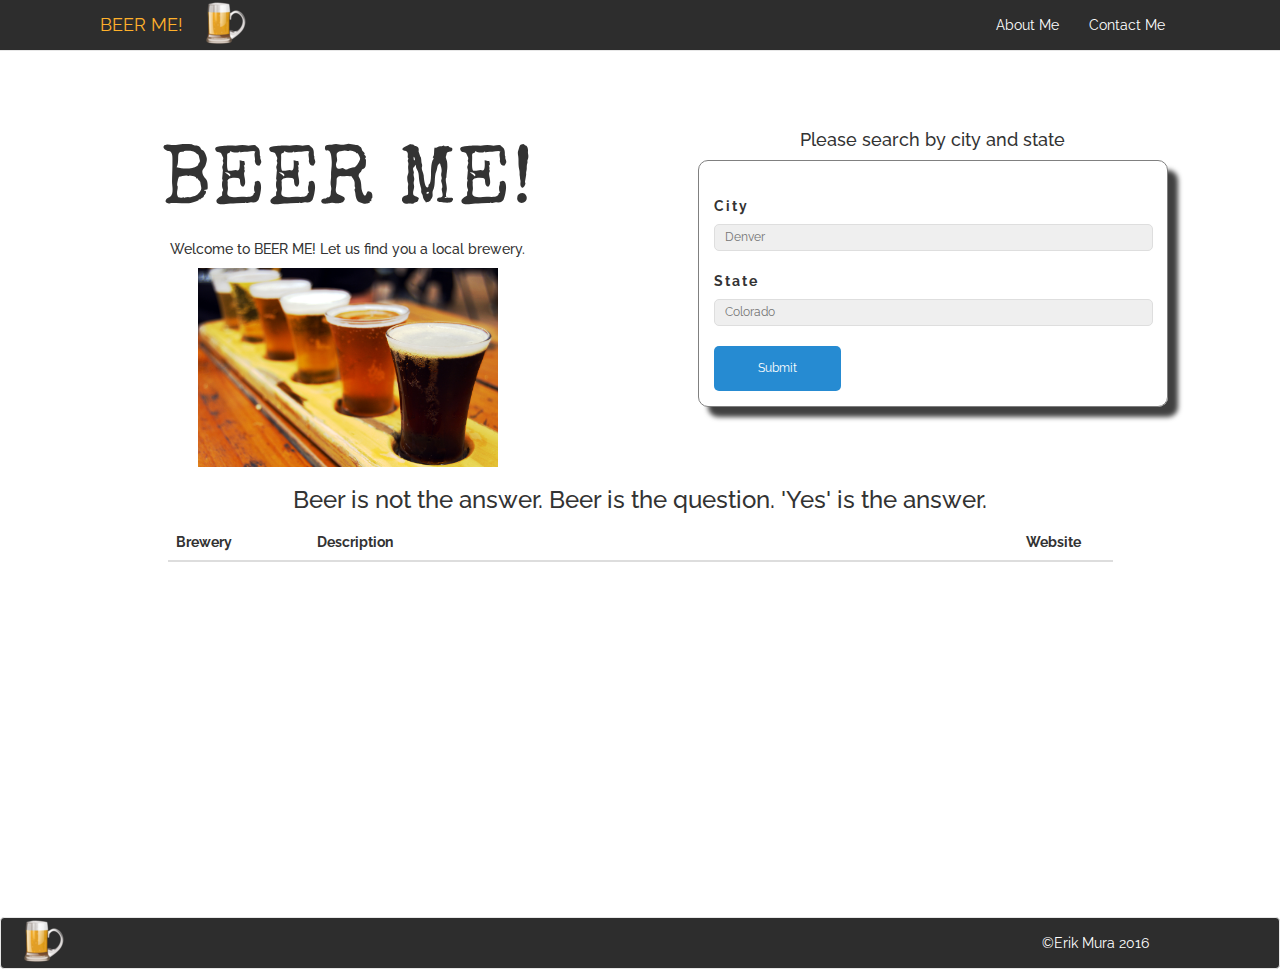
==== index.html @ 26133143 "added landing page" ====
<!DOCTYPE html>
<html>
   <head>
      <meta charset="utf-8">
      <link rel="icon" href="images/icon.png">
      <link rel="stylesheet" href="https://maxcdn.bootstrapcdn.com/bootstrap/3.3.7/css/bootstrap.min.css">
      <link href="https://maxcdn.bootstrapcdn.com/font-awesome/4.6.3/css/font-awesome.min.css" rel="stylesheet">
      <link href="https://fonts.googleapis.com/css?family=Raleway" rel="stylesheet">
      <link href="https://fonts.googleapis.com/css?family=Special+Elite" rel="stylesheet">
      <link rel="stylesheet" href="style/main.css">
      <title>Beer Me!</title>
   </head>
   <body>
      <nav class="navbar navbar-default navbar-fixed-top">
         <div class="container-fluid">
            <div class="navbar-header">
               <button type="button" class="navbar-toggle collapsed" data-toggle="collapse" data-target="#bs-example-navbar-collapse-1" aria-expanded="false">
               <span class="sr-only">Toggle navigation</span>
               <span class="icon-bar"></span>
               <span class="icon-bar"></span>
               <span class="icon-bar"></span>
               </button>
               <a class="navbar-brand" href="index.html">BEER ME!</a>
            </div>
            <div class="navbar-header">
               <img src="images/icon.png">
            </div>
            <div class="collapse navbar-collapse" id="bs-example-navbar-collapse-1">
               <ul class="nav navbar-nav navbar-right">
                  <li><a href="about.html" class="link">About Me</a></li>
                  <li><a href="contact.html" class="link">Contact Me</a></li>
               </ul>
            </div>
         </div>
      </nav>
      <div class="container">
         <div class="row">
            <div class="col-xs-12 col-md-12 col-lg-6">
               <h1 class="title">BEER ME!</h1>
               <h5>Welcome to BEER ME! Let us find you a local brewery.</h5>
               <img src="images/beer.jpg" id="beer">
            </div>
            <div class="col-xs-12 col-md-12 col-lg-6">
               <h4>Please search by city and state</h4>
               <form>
                  <label for="city" class="city">City</label>
                  <input type="text" name="city" placeholder="Denver" class="city" id="city">
                  <label for="state" class="state">State</label>
                  <input type="text" name="state" placeholder="Colorado" class="state" id="state">
                  <input id="submit" name="submit" type="submit" value="Submit">
               </form>
            </div>
            <div class="col-xs-12 col-md-10 col-lg-10 col-lg-offset-1" style="height:400px;overflow:auto;margin-bottom:50px">
               <h3 class="quote">Beer is living proof that God loves use and wants us to be happy</h3>
               <table class="table table-striped table-hover " summary="Events description">
                  <thead>
                     <tr>
                        <th id="brewery">Brewery</th>
                        <th id="desc">Description</th>
                        <th id="website">Website </th>
                     </tr>
                  </thead>
                  <tbody id="eventsTable">
                     <tr>
                     </tr>
                  </tbody>
               </table>
            </div>
         </div>
      </div>
      <nav class="navbar navbar-default" id="nav-bottom">
         <div class="container-fluid">
            <div class="navbar-header">
               <img src="images/icon.png">
            </div>
            <div class="collapse navbar-collapse" id="bs-example-navbar-collapse-1">
               <ul class="nav navbar-nav navbar-right">
                  <li><a href="index.html" class="link">&copy;Erik Mura 2016</a></li>
               </ul>
            </div>
         </div>
      </nav>
      <script src="https://ajax.googleapis.com/ajax/libs/jquery/3.1.0/jquery.min.js"></script>
      <script src="style/main.js"></script>
      <script src="https://maxcdn.bootstrapcdn.com/bootstrap/3.3.7/js/bootstrap.min.js"></script>
   </body>
</html>
---- style/main.css ----
.navbar-brand {
    padding-left: 100px;
}
.nav, .navbar-nav, .navbar-right {
    padding-right: 100px;
}
.navbar, .navbar-default {
    background-color: #2d2d2d;
}
.navbar-default .navbar-nav>li>a {
    color: white;

}
.navbar-default .navbar-nav>li>a:hover {
    color: #ffb12b;
}
.navbar-default .navbar-brand {
    color: white;
}
.navbar-default .navbar-brand:hover {
    color: #ffb12b;
}
a.selected {
    color: #ffc663;
}
#nav-bottom {
    margin: 0;
    padding: 0;
}
/*
  ========================================
  Contact
  ========================================
*/

form {
	width:470px;
	margin:0 auto;
    margin-bottom: 40px;
    border: 1px solid grey;
    border-radius: 10px;
    padding: 15px;
    -webkit-box-shadow: 10px 10px 5px 0px rgba(0,0,0,0.75);
    -moz-box-shadow: 10px 10px 5px 0px rgba(0,0,0,0.75);
    box-shadow: 10px 10px 5px 0px rgba(0,0,0,0.75);
}
label {
	display:block;
	margin-top:20px;
	letter-spacing:2px;
}
input, textarea {
	width:439px;
	height:27px;
	background:#efefef;
	border-radius:5px;
	-moz-border-radius:5px;
	-webkit-border-radius:5px;
	border:1px solid #dedede;
	padding:10px;
	margin-top:3px;
	font-size:0.9em;
	color:#3a3a3a;
}

textarea {
	height:213px;
	font-family:Arial, Helvetica, sans-serif;
}
#submit {
	background-color: #268bd2;
    color: white;
	width:127px;
	height:45px;
	border:none;
	margin-top:20px;
	cursor:pointer;
}
#submit:hover {
		opacity:0.7;
}
input, textarea,
input::-webkit-input-placeholder,
textarea::-webkit-input-placeholder {
    font-size: 12px;
}
.output {
    color: red;
    margin-top: 20px;
}
/*
========================================
    Output
========================================
*/
#brewery {
    width: 15%;
}
#website {
    width: 10%;
}
#desc {
    width: 75%;
}
td {
    font-size: 0.8em;
}
/*
========================================
    Main
========================================
*/
h1, h3, h4, h5 {
    text-align: center;
}
.title {
    font-size: 6em;
    font-family: 'Special Elite', cursive;
    text-align: center;
}
#about {
    content-align: center;
}
p {
    font-size: 1.5em;
}
body {
    padding-top: 120px;
    font-family: 'Raleway', sans-serif;

}
#beer {
    width: 300px;
    display: block;
    margin-left: auto;
    margin-right: auto;
}
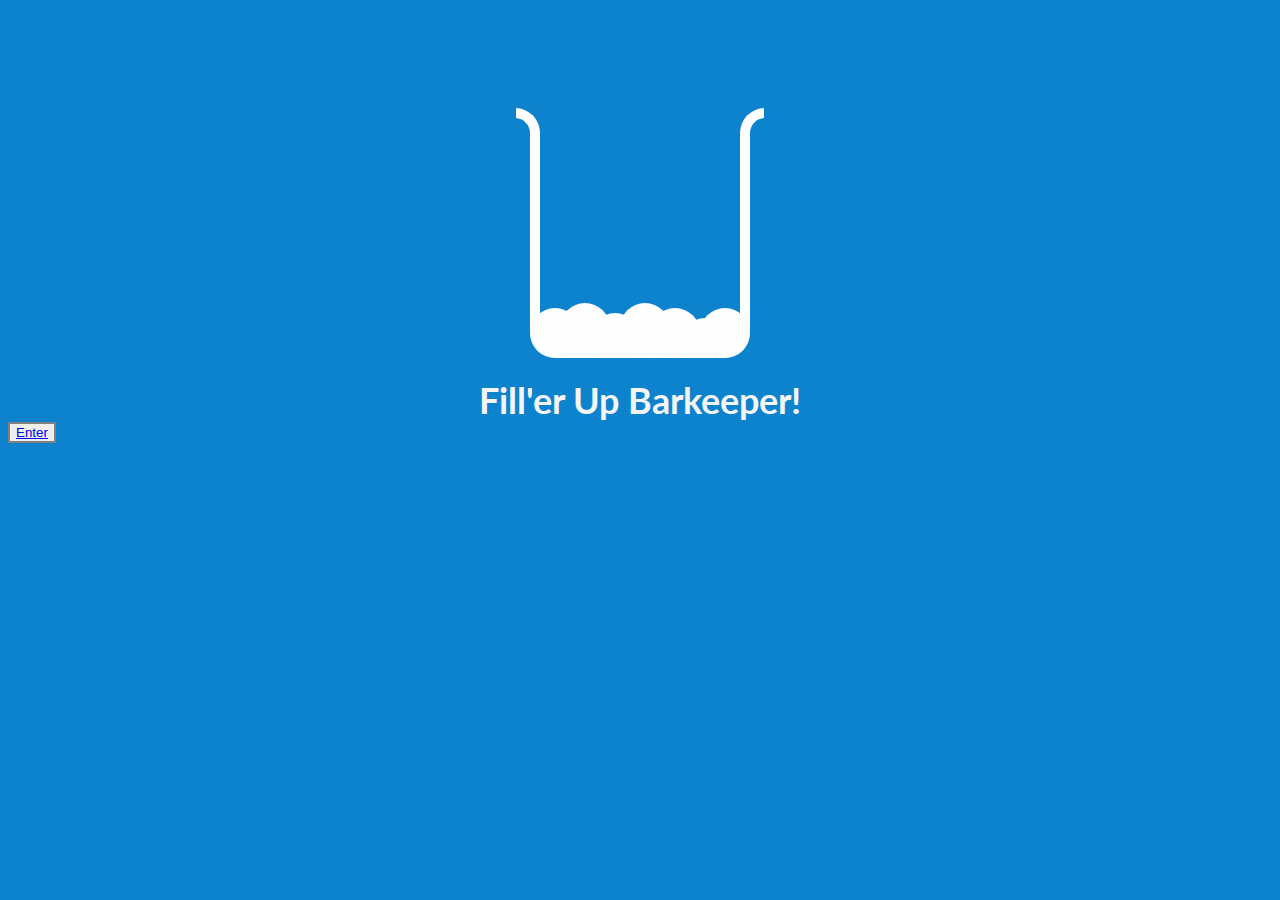
==== commit a32f591e: "added landing" ====
--- a/index.html
+++ b/index.html
@@ -1,87 +1,43 @@
 <!DOCTYPE html>
-<html>
-   <head>
-      <meta charset="utf-8">
-      <link rel="icon" href="images/icon.png">
-      <link rel="stylesheet" href="https://maxcdn.bootstrapcdn.com/bootstrap/3.3.7/css/bootstrap.min.css">
-      <link href="https://maxcdn.bootstrapcdn.com/font-awesome/4.6.3/css/font-awesome.min.css" rel="stylesheet">
-      <link href="https://fonts.googleapis.com/css?family=Raleway" rel="stylesheet">
-      <link href="https://fonts.googleapis.com/css?family=Special+Elite" rel="stylesheet">
-      <link rel="stylesheet" href="style/main.css">
-      <title>Beer Me!</title>
-   </head>
-   <body>
-      <nav class="navbar navbar-default navbar-fixed-top">
-         <div class="container-fluid">
-            <div class="navbar-header">
-               <button type="button" class="navbar-toggle collapsed" data-toggle="collapse" data-target="#bs-example-navbar-collapse-1" aria-expanded="false">
-               <span class="sr-only">Toggle navigation</span>
-               <span class="icon-bar"></span>
-               <span class="icon-bar"></span>
-               <span class="icon-bar"></span>
-               </button>
-               <a class="navbar-brand" href="index.html">BEER ME!</a>
-            </div>
-            <div class="navbar-header">
-               <img src="images/icon.png">
-            </div>
-            <div class="collapse navbar-collapse" id="bs-example-navbar-collapse-1">
-               <ul class="nav navbar-nav navbar-right">
-                  <li><a href="about.html" class="link">About Me</a></li>
-                  <li><a href="contact.html" class="link">Contact Me</a></li>
-               </ul>
-            </div>
-         </div>
-      </nav>
-      <div class="container">
-         <div class="row">
-            <div class="col-xs-12 col-md-12 col-lg-6">
-               <h1 class="title">BEER ME!</h1>
-               <h5>Welcome to BEER ME! Let us find you a local brewery.</h5>
-               <img src="images/beer.jpg" id="beer">
-            </div>
-            <div class="col-xs-12 col-md-12 col-lg-6">
-               <h4>Please search by city and state</h4>
-               <form>
-                  <label for="city" class="city">City</label>
-                  <input type="text" name="city" placeholder="Denver" class="city" id="city">
-                  <label for="state" class="state">State</label>
-                  <input type="text" name="state" placeholder="Colorado" class="state" id="state">
-                  <input id="submit" name="submit" type="submit" value="Submit">
-               </form>
-            </div>
-            <div class="col-xs-12 col-md-10 col-lg-10 col-lg-offset-1" style="height:400px;overflow:auto;margin-bottom:50px">
-               <h3 class="quote">Beer is living proof that God loves use and wants us to be happy</h3>
-               <table class="table table-striped table-hover " summary="Events description">
-                  <thead>
-                     <tr>
-                        <th id="brewery">Brewery</th>
-                        <th id="desc">Description</th>
-                        <th id="website">Website </th>
-                     </tr>
-                  </thead>
-                  <tbody id="eventsTable">
-                     <tr>
-                     </tr>
-                  </tbody>
-               </table>
-            </div>
-         </div>
+    <html>
+        <head>
+            <meta charset="utf-8">
+            <link href= "https://maxcdn.bootstrapcdn.com/bootswatch/3.3.6/cyborg/bootstrap.min.css">  <!--change for different bootstrap theme -->
+            <link rel="stylesheet" href="style/landing.css"> <!--change for different css file name -->
+            <title></title>
+      </head>
+<body>
+
+    <div id="container">
+      <div class="pour"></div>
+      <div id="beaker">
+        <div class="beer-foam">
+          <div class="foam-1"></div>
+          <div class="foam-2"></div>
+          <div class="foam-3"></div>
+          <div class="foam-4"></div>
+          <div class="foam-5"></div>
+          <div class="foam-6"></div>
+          <div class="foam-7"></div>
+        </div>
+
+        <div id="liquid">
+
+          <div class="bubble bubble1"></div>
+          <div class="bubble bubble2"></div>
+          <div class="bubble bubble3"></div>
+          <div class="bubble bubble4"></div>
+          <div class="bubble bubble5"></div>
+        </div>
       </div>
-      <nav class="navbar navbar-default" id="nav-bottom">
-         <div class="container-fluid">
-            <div class="navbar-header">
-               <img src="images/icon.png">
-            </div>
-            <div class="collapse navbar-collapse" id="bs-example-navbar-collapse-1">
-               <ul class="nav navbar-nav navbar-right">
-                  <li><a href="index.html" class="link">&copy;Erik Mura 2016</a></li>
-               </ul>
-            </div>
-         </div>
-      </nav>
+    </div>
+
+    <h2 class="animated drunk">Fill'er Up Barkeeper!</h2>
+
+    <button><a href="index.html">Enter</button>
+
+      <script src="https://maxcdn.bootstrapcdn.com/bootstrap/3.3.7/js/bootstrap.min.js"></script>
       <script src="https://ajax.googleapis.com/ajax/libs/jquery/3.1.0/jquery.min.js"></script>
-      <script src="style/main.js"></script>
-      <script src="https://maxcdn.bootstrapcdn.com/bootstrap/3.3.7/js/bootstrap.min.js"></script>
-   </body>
+      <script src="style/landing.js"></script> <!--change for different JS file name -->
+</body>
 </html>
--- a/style/landing.css
+++ b/style/landing.css
@@ -0,0 +1,305 @@
+@import url(http://fonts.googleapis.com/css?family=Lato:700,900);
+
+body { background-color: #0e83cd }
+
+h2 {
+  margin: 0 auto;
+  width: 400px;
+  font-size: 36px;
+  text-align: center;
+  font-family: 'Lato', sans-serif;
+  color: whiteSmoke;
+}
+
+#container {
+  height: 370px;
+  margin: 0 auto;
+  overflow: hidden;
+  position: relative;
+  top: -20px;
+  width: 248px;
+}
+
+#container div { position: absolute; }
+
+.pour {
+  position: absolute;
+  left: 45%;
+  width: 20px;
+  height: 0px;
+  background-color: #edaf32;
+  border-radius: 10px
+}
+
+#beaker {
+  border: 10px solid #FFF;
+  border-top: 0;
+  border-radius: 0 0 30px 30px;
+  height: 200px;
+  left: 14px;
+  bottom: 0;
+  width: 200px;
+}
+
+#beaker:before,
+#beaker:after {
+  border: 10px solid #FFF;
+  border-bottom: 0;
+  border-radius: 30px 30px 0 0;
+  content: '';
+  height: 30px;
+  position: absolute;
+  top: -40px;
+  width: 30px;
+}
+
+#beaker:before { left: -50px; }
+#beaker:after { right: -50px; }
+
+#liquid {
+  background-color: #edaf32;
+  border: 10px solid #edaf32;
+  border-radius: 0 0 20px 20px;
+  bottom: 0;
+  height: 0px;
+  overflow: hidden;
+  width: 180px;
+}
+
+#liquid:after {
+  background-color: rgba(255, 255, 255, 0.25);
+  bottom: -10px;
+  content: '';
+  height: 200px;
+  left: -40px;
+  position: absolute;
+  transform: rotate(30deg);
+  -webkit-transform: rotate(15deg);
+  width: 110px;
+}
+
+#liquid .bubble {
+  -webkit-animation-name: bubble;
+  -webkit-animation-iteration-count: infinite;
+  -webkit-animation-timing-function: linear;
+  background-color: rgba(255, 255, 255, 0.2);
+  bottom: 0;
+  border-radius: 10px;
+  height: 20px;
+  width: 20px;
+}
+
+@-webkit-keyframes bubble {
+  0% { bottom: 0; }
+
+   50% {
+     background-color: rgba(255, 255, 255, 0.2);
+      bottom: 80px;
+   }
+
+   100% {
+     background-color: rgba(255, 255, 255, 0);
+      bottom: 160px;
+   }
+}
+
+.bubble1 {
+  left: 10px;
+  -webkit-animation-delay: 1000ms;
+  -webkit-animation-duration: 1000ms;
+}
+
+.bubble2 {
+  left: 50px;
+  -webkit-animation-delay: 700ms;
+  -webkit-animation-duration: 1100ms;
+}
+
+.bubble3 {
+  left: 100px;
+  -webkit-animation-delay: 1200ms;
+  -webkit-animation-duration: 1300ms;
+}
+
+.bubble4 {
+  left: 130px;
+  -webkit-animation-delay: 1100ms;
+  -webkit-animation-duration: 700ms;
+}
+
+.bubble5 {
+  left: 170px;
+  -webkit-animation-delay: 1300ms;
+  -webkit-animation-duration: 800ms;
+}
+
+/* Foam */
+
+.beer-foam {
+  position: absolute;
+  bottom: 10px;
+}
+
+.foam-1, .foam-2, .foam-3, .foam-4,
+.foam-5, .foam-6, .foam-7 {
+  float: left;
+  position: absolute;
+  z-index: 999;
+  width: 50px;
+  height: 50px;
+  border-radius: 30px;
+  background-color: #fefefe;
+}
+.foam-1 {
+  top: -30px;
+  left: -10px;
+}
+.foam-2 {
+  top: -35px;
+  left: 20px;
+}
+.foam-3 {
+  top: -25px;
+  left: 50px;
+}
+.foam-4 {
+  top: -35px;
+  left: 80px;
+}
+.foam-5 {
+  top: -30px;
+  left: 110px;
+}
+.foam-6 {
+  top: -20px;
+  left: 140px;
+}
+.foam-7 {
+  top: -30px;
+  left: 160px;
+}
+
+/* Drunk Text */
+
+.animated {
+  -webkit-animation-fill-mode:both;
+     -moz-animation-fill-mode:both;
+          animation-fill-mode:both;
+
+  -webkit-animation-duration:5s;
+     -moz-animation-duration:5s;
+          animation-duration:5s;
+
+  -webkit-animation-delay:3.5s;
+     -moz-animation-delay:3.5s;
+          animation-delay:3.5s;
+}
+
+
+.animated.drunk {
+  -webkit-animation-duration:2s;
+     -moz-animation-duration:2s;
+          animation-duration:2s;
+}
+
+@-webkit-keyframes drunk {
+	0% {
+    -webkit-transform: rotate(0);
+    -webkit-transform-origin: top left;
+    -webkit-animation-timing-function: ease-in-out;
+  }
+
+  20%, 60% {
+    -webkit-transform: rotate(80deg);
+    -webkit-transform-origin: top left;
+    -webkit-animation-timing-function: ease-in-out;
+  }
+	40% {
+    -webkit-transform: rotate(60deg);
+    -webkit-transform-origin: top left;
+    -webkit-animation-timing-function: ease-in-out;
+  }
+
+	80% {
+    -webkit-transform: rotate(60deg) translateY(0);
+    -webkit-transform-origin: top left;
+    -webkit-animation-timing-function: ease-in-out;
+    opacity: 1;
+  }
+
+	100% {
+	  -webkit-transform: translateY(700px);
+    opacity: 0;
+  }
+}
+
+@-moz-keyframes drunk {
+	0% {
+    -moz-transform: rotate(0);
+    -moz-transform-origin: top left;
+    -moz-animation-timing-function: ease-in-out;
+  }
+
+	20%, 60% {
+    -moz-transform: rotate(80deg);
+    -moz-transform-origin: top left;
+    -moz-animation-timing-function: ease-in-out;
+  }
+
+	40% {
+    -moz-transform: rotate(60deg);
+    -moz-transform-origin: top left;
+    -moz-animation-timing-function: ease-in-out;
+  }
+
+	80% {
+	  -moz-transform: rotate(60deg) translateY(0); opacity: 1;
+    -moz-transform-origin: top left;
+    -moz-animation-timing-function: ease-in-out;
+  }
+
+	100% {
+    -moz-transform: translateY(700px);
+    opacity: 0;
+  }
+}
+
+@keyframes drunk {
+	0% {
+    transform: rotate(0);
+    transform-origin: top left;
+    animation-timing-function: ease-in-out;
+  }
+
+	20%, 60% {
+    transform: rotate(80deg);
+    transform-origin: top left;
+    animation-timing-function: ease-in-out;
+  }
+
+	40% {
+    transform: rotate(60deg);
+    transform-origin: top left;
+    animation-timing-function: ease-in-out;
+  }
+
+	80% {
+    transform: rotate(60deg) translateY(0);
+    opacity: 1; transform-origin: top left;
+    animation-timing-function: ease-in-out;
+  }
+	100% {
+    transform: translateY(700px);
+    opacity: 0;
+  }
+}
+
+.drunk {
+	-webkit-animation-name: drunk;
+	-moz-animation-name: drunk;
+	animation-name: drunk;
+}
+button {
+    text-align: center;
+    border: 2px solid grey;
+}
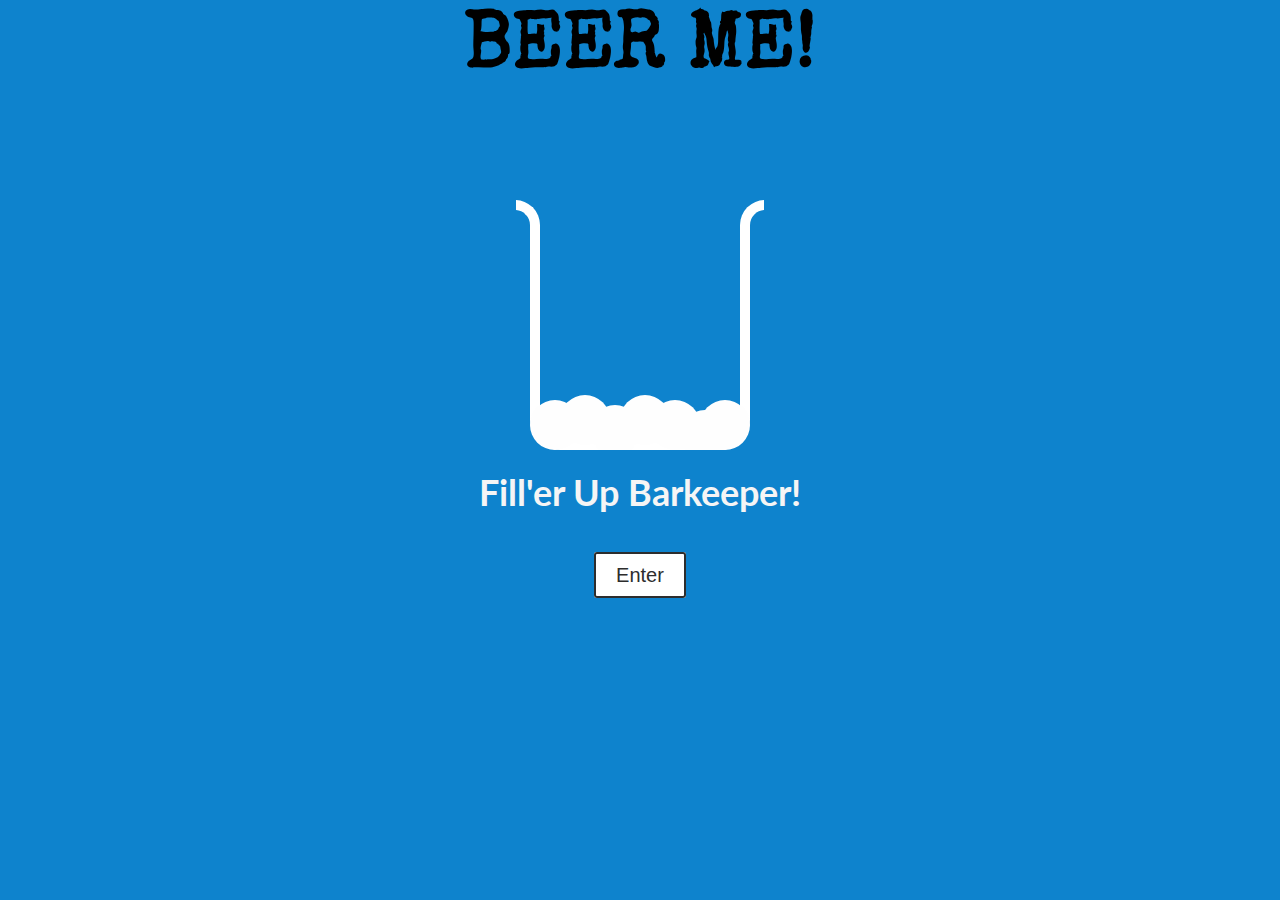
==== commit 43a1cf48: "rearranged the home page" ====
--- a/index.html
+++ b/index.html
@@ -2,12 +2,14 @@
     <html>
         <head>
             <meta charset="utf-8">
-            <link href= "https://maxcdn.bootstrapcdn.com/bootswatch/3.3.6/cyborg/bootstrap.min.css">  <!--change for different bootstrap theme -->
-            <link rel="stylesheet" href="style/landing.css"> <!--change for different css file name -->
-            <title></title>
+            <link rel="stylesheet" href="style/landing.css">
+            <link href="https://fonts.googleapis.com/css?family=Special+Elite" rel="stylesheet"> 
+            <title>Beer Me!</title>
       </head>
 <body>
-
+    <div class="header">
+        <h1 class="title">BEER ME!</h1>
+    </div>
     <div id="container">
       <div class="pour"></div>
       <div id="beaker">
@@ -34,10 +36,14 @@
 
     <h2 class="animated drunk">Fill'er Up Barkeeper!</h2>
 
-    <button><a href="index.html">Enter</button>
+    <div class="button-box">
+        <a class="btn" href="main.html">Enter</a>
+    </div>
 
+
+      <script src="https://ajax.googleapis.com/ajax/libs/jquery/3.1.0/jquery.min.js"></script>
+      <script src="style/landing.js"></script>
       <script src="https://maxcdn.bootstrapcdn.com/bootstrap/3.3.7/js/bootstrap.min.js"></script>
-      <script src="https://ajax.googleapis.com/ajax/libs/jquery/3.1.0/jquery.min.js"></script>
-      <script src="style/landing.js"></script> <!--change for different JS file name -->
+
 </body>
 </html>
--- a/style/landing.css
+++ b/style/landing.css
@@ -299,7 +299,44 @@
 	-moz-animation-name: drunk;
 	animation-name: drunk;
 }
-button {
+.btn {
+  background: #ffffff;
+  background-image: -webkit-linear-gradient(top, #ffffff, #ffffff);
+  background-image: -moz-linear-gradient(top, #ffffff, #ffffff);
+  background-image: -ms-linear-gradient(top, #ffffff, #ffffff);
+  background-image: -o-linear-gradient(top, #ffffff, #ffffff);
+  background-image: linear-gradient(to bottom, #ffffff, #ffffff);
+  -webkit-border-radius: 3;
+  -moz-border-radius: 3;
+  border-radius: 3px;
+  font-family: Arial;
+  color: #2d2d2d;
+  font-size: 20px;
+  padding: 10px 20px 10px 20px;
+  border: solid #2d2d2d 2px;
+  text-decoration: none;
+}
+
+.btn:hover {
+  background: #3cb0fd;
+  background-image: -webkit-linear-gradient(top, #3cb0fd, #3498db);
+  background-image: -moz-linear-gradient(top, #3cb0fd, #3498db);
+  background-image: -ms-linear-gradient(top, #3cb0fd, #3498db);
+  background-image: -o-linear-gradient(top, #3cb0fd, #3498db);
+  background-image: linear-gradient(to bottom, #3cb0fd, #3498db);
+  text-decoration: none;
+}
+.button-box {
     text-align: center;
-    border: 2px solid grey;
-}
+    margin-top: 50px;
+}
+.header {
+    text-align: center;
+}
+.header h1 {
+    font-size: 5em;
+    font-family: 'Special Elite', cursive;
+    text-align: center;
+    margin-top: 10px;
+    margin-bottom: 10px;
+}
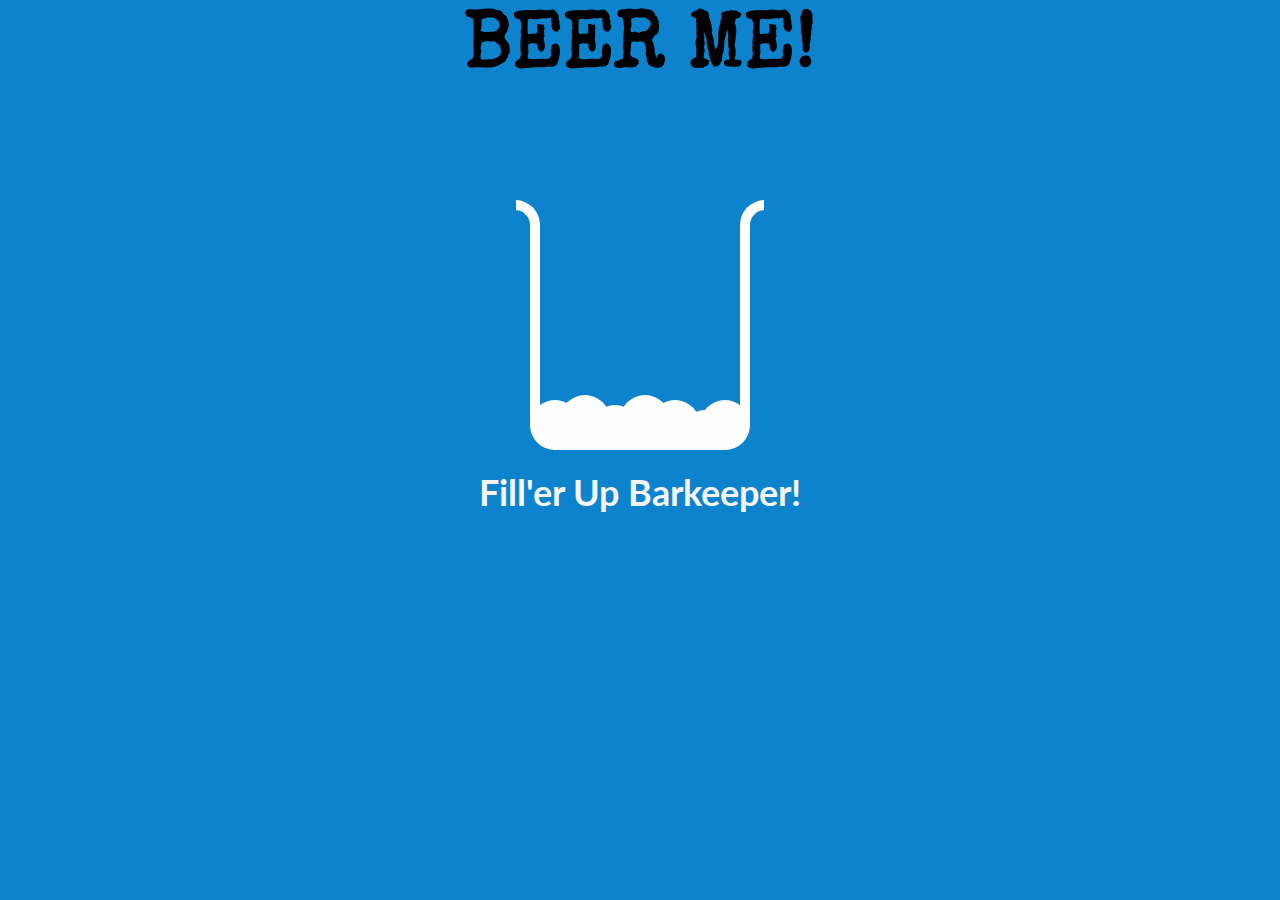
==== commit c2cef098: "Added fade in on landing" ====
--- a/index.html
+++ b/index.html
@@ -3,7 +3,7 @@
         <head>
             <meta charset="utf-8">
             <link rel="stylesheet" href="style/landing.css">
-            <link href="https://fonts.googleapis.com/css?family=Special+Elite" rel="stylesheet"> 
+            <link href="https://fonts.googleapis.com/css?family=Special+Elite" rel="stylesheet">
             <title>Beer Me!</title>
       </head>
 <body>
@@ -36,7 +36,7 @@
 
     <h2 class="animated drunk">Fill'er Up Barkeeper!</h2>
 
-    <div class="button-box">
+    <div class="hidden" id="button">
         <a class="btn" href="main.html">Enter</a>
     </div>
 
--- a/style/landing.css
+++ b/style/landing.css
@@ -326,7 +326,7 @@
   background-image: linear-gradient(to bottom, #3cb0fd, #3498db);
   text-decoration: none;
 }
-.button-box {
+#button {
     text-align: center;
     margin-top: 50px;
 }
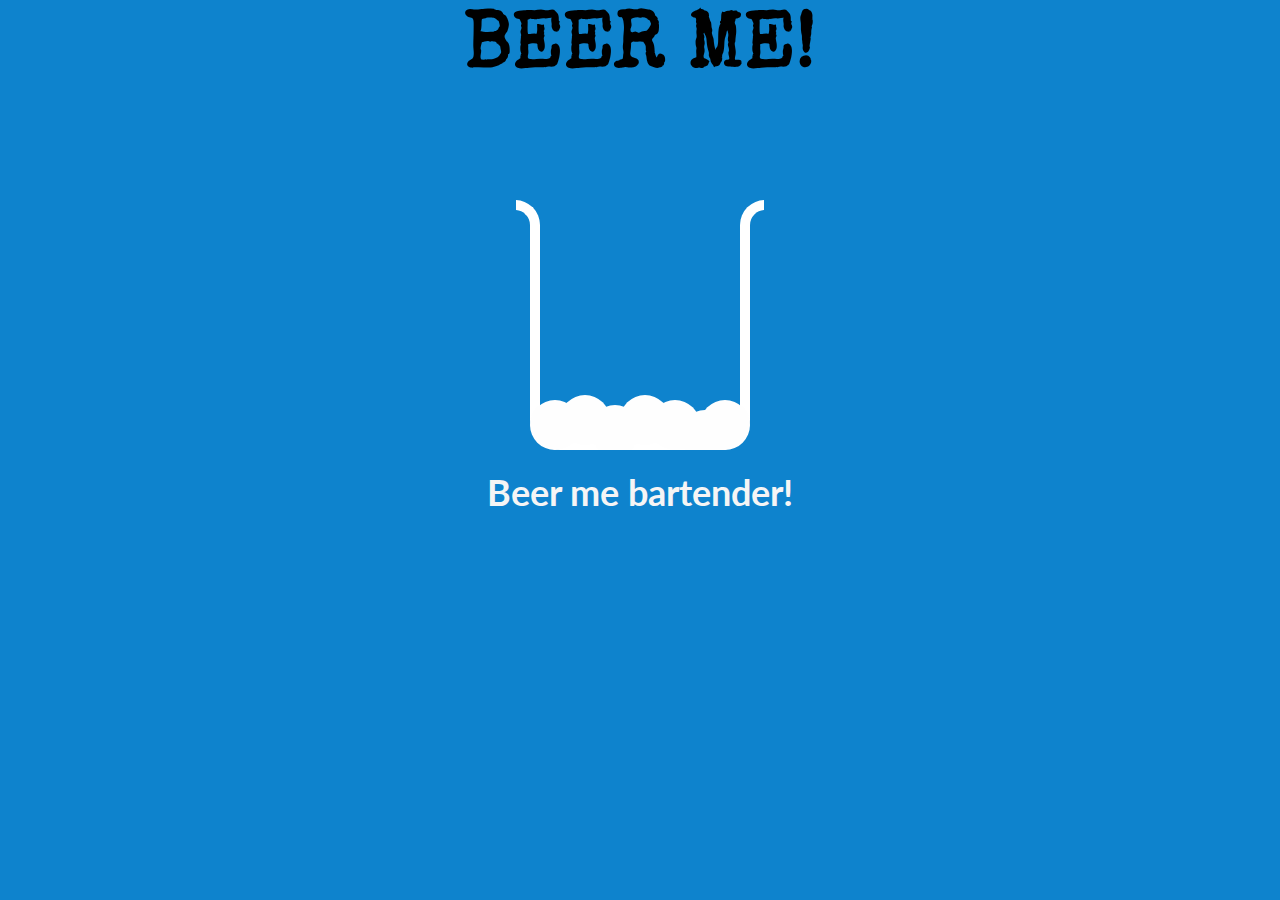
==== commit 3bb48b61: "google maps working, wont reset" ====
--- a/index.html
+++ b/index.html
@@ -34,7 +34,7 @@
       </div>
     </div>
 
-    <h2 class="animated drunk">Fill'er Up Barkeeper!</h2>
+    <h2 class="animated drunk">Beer me bartender!</h2>
 
     <div class="hidden" id="button">
         <a class="btn" href="main.html">Enter</a>
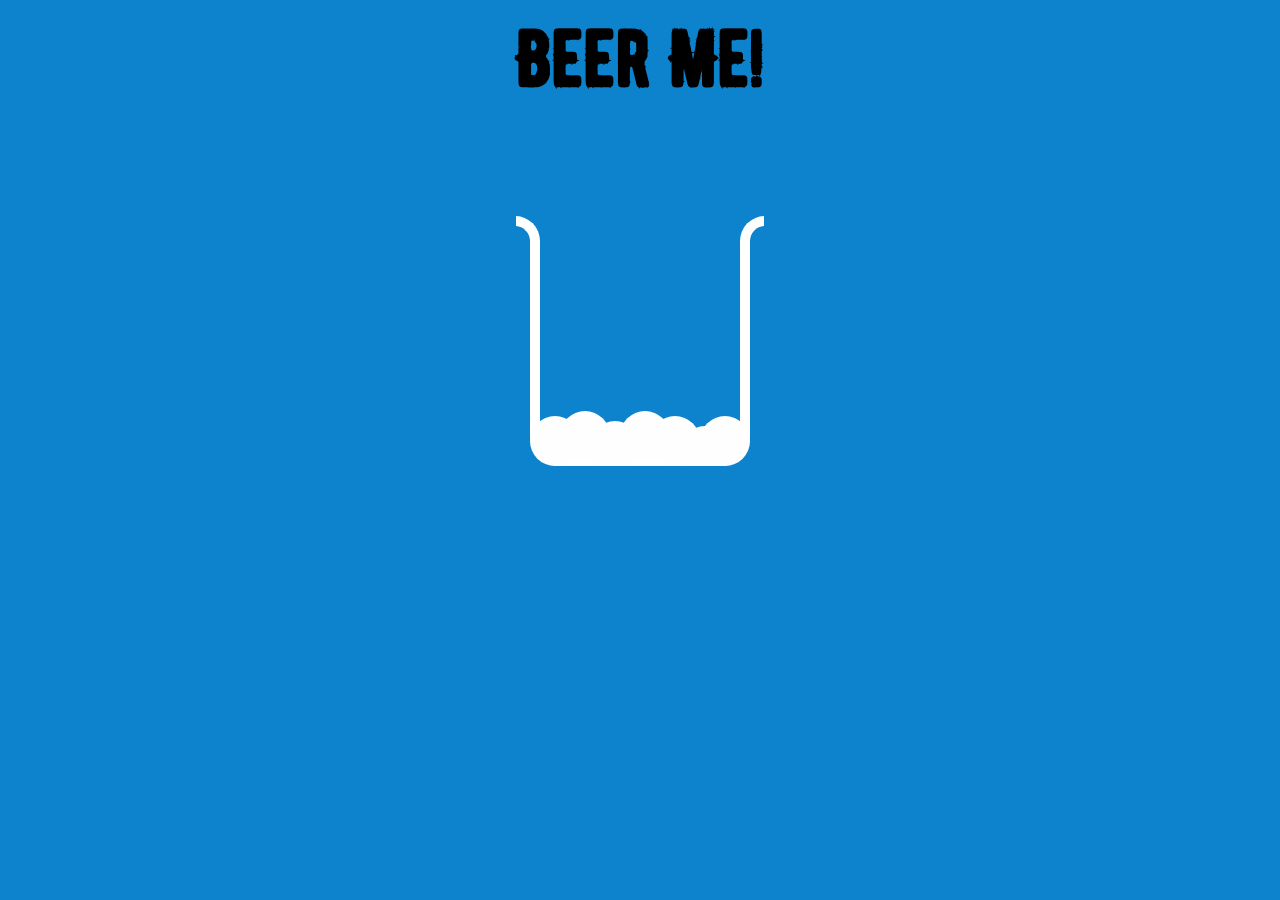
==== commit fe39b8d9: "updated fonts" ====
--- a/index.html
+++ b/index.html
@@ -8,7 +8,7 @@
       </head>
 <body>
     <div class="header">
-        <h1 class="title">BEER ME!</h1>
+        <h1 class="title">Beer Me!</h1>
     </div>
     <div id="container">
       <div class="pour"></div>
@@ -24,7 +24,6 @@
         </div>
 
         <div id="liquid">
-
           <div class="bubble bubble1"></div>
           <div class="bubble bubble2"></div>
           <div class="bubble bubble3"></div>
@@ -34,7 +33,7 @@
       </div>
     </div>
 
-    <h2 class="animated drunk">Beer me bartender!</h2>
+    <!-- <h2 class="animated drunk">Beer me bartender!</h2> -->
 
     <div class="hidden" id="button">
         <a class="btn" href="main.html">Enter</a>
--- a/style/landing.css
+++ b/style/landing.css
@@ -1,4 +1,8 @@
 @import url(http://fonts.googleapis.com/css?family=Lato:700,900);
+@font-face {
+    font-family: 'Bernier';
+    src: url('bernier/Bernier.otf');
+}
 
 body { background-color: #0e83cd }
 
@@ -335,7 +339,7 @@
 }
 .header h1 {
     font-size: 5em;
-    font-family: 'Special Elite', cursive;
+    font-family: 'Bernier', cursive;
     text-align: center;
     margin-top: 10px;
     margin-bottom: 10px;
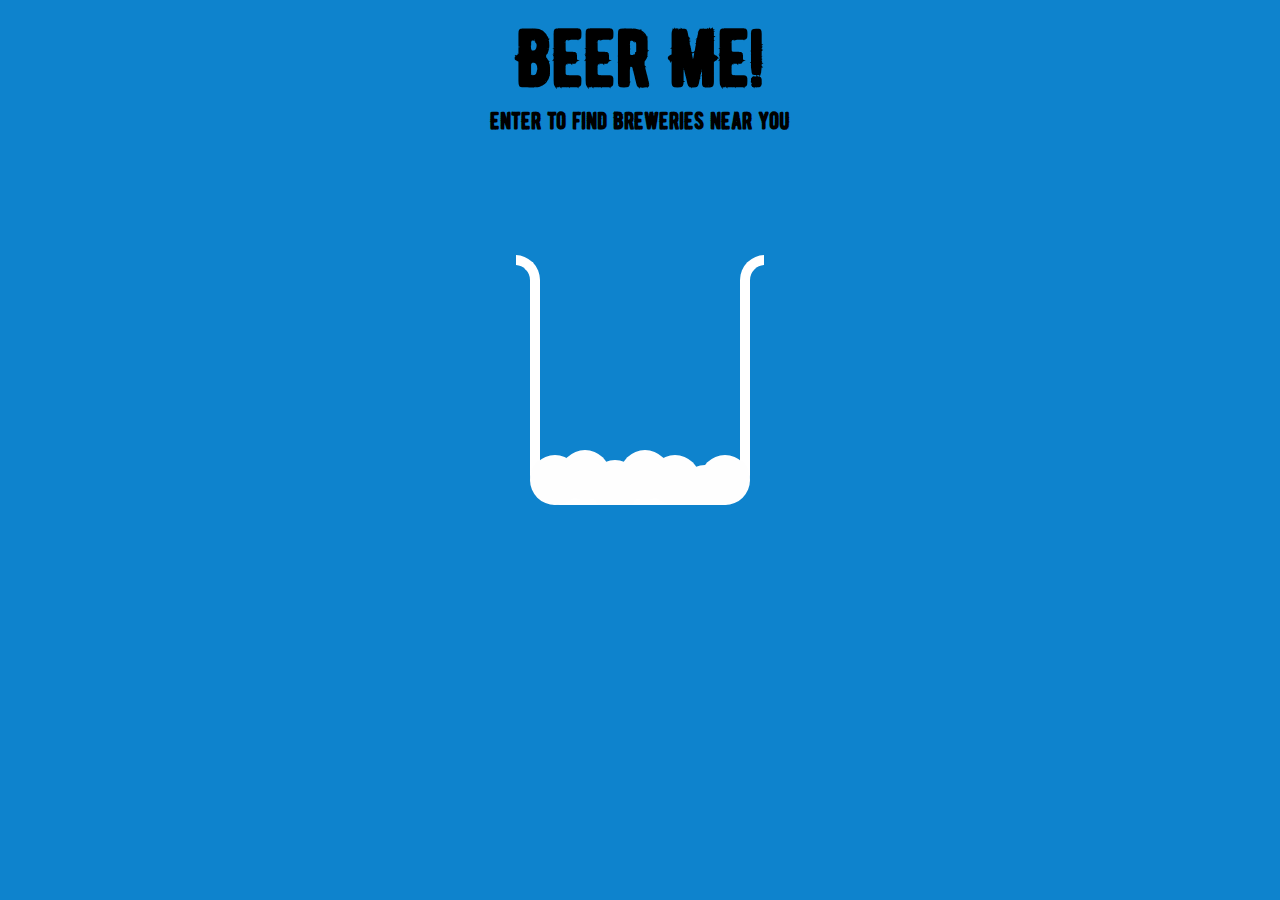
==== commit d5785e3f: "Fixed landing page, updated css" ====
--- a/index.html
+++ b/index.html
@@ -9,6 +9,7 @@
 <body>
     <div class="header">
         <h1 class="title">Beer Me!</h1>
+        <h3 class="quote">enter to find breweries near you</h3>
     </div>
     <div id="container">
       <div class="pour"></div>
@@ -36,7 +37,7 @@
     <!-- <h2 class="animated drunk">Beer me bartender!</h2> -->
 
     <div class="hidden" id="button">
-        <a class="btn" href="main.html">Enter</a>
+        <a class="btn" href="main.html">Find me a Beer!</a>
     </div>
 
 
--- a/style/landing.css
+++ b/style/landing.css
@@ -20,7 +20,7 @@
   margin: 0 auto;
   overflow: hidden;
   position: relative;
-  top: -20px;
+  top: 0px;
   width: 248px;
 }
 
@@ -342,5 +342,12 @@
     font-family: 'Bernier', cursive;
     text-align: center;
     margin-top: 10px;
-    margin-bottom: 10px;
-}
+    margin-bottom: 0px;
+}
+.quote, h3 {
+    font-size: 1.5em;
+    font-family: 'Bernier', cursive;
+    text-align: center;
+    margin-top: 0px;
+    margin-bottom: 0px;
+}
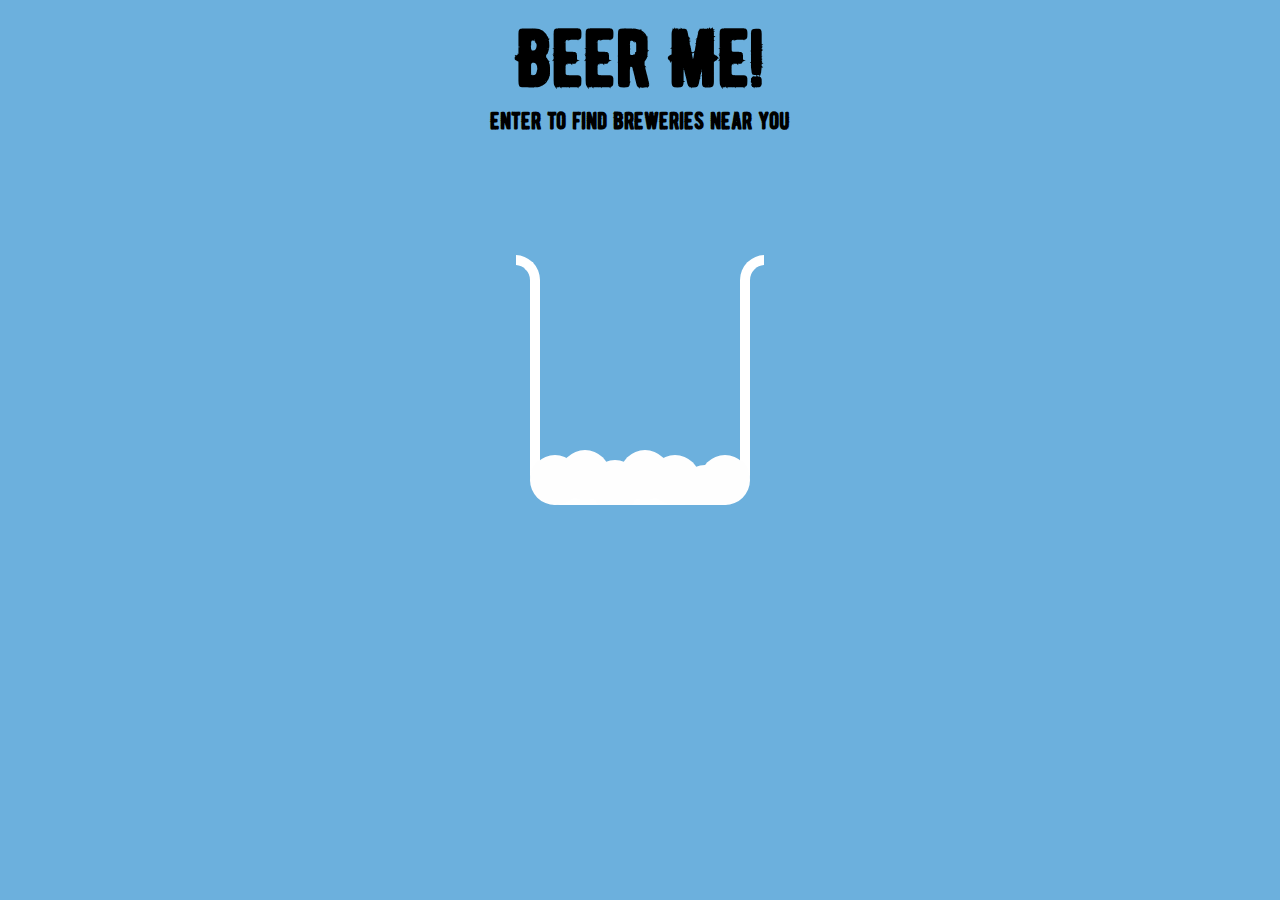
==== commit f6158577: "cleaned up code" ====
--- a/index.html
+++ b/index.html
@@ -1,49 +1,45 @@
 <!DOCTYPE html>
-    <html>
-        <head>
-            <meta charset="utf-8">
-            <link rel="stylesheet" href="style/landing.css">
-            <link href="https://fonts.googleapis.com/css?family=Special+Elite" rel="stylesheet">
-            <title>Beer Me!</title>
-      </head>
+<html>
+    <head>
+        <meta charset="utf-8">
+        <link rel="stylesheet" href="style/landing.css">
+        <link href="https://fonts.googleapis.com/css?family=Special+Elite" rel="stylesheet">
+        <title>Beer Me!</title>
+    </head>
 <body>
     <div class="header">
         <h1 class="title">Beer Me!</h1>
         <h3 class="quote">enter to find breweries near you</h3>
     </div>
     <div id="container">
-      <div class="pour"></div>
-      <div id="beaker">
-        <div class="beer-foam">
-          <div class="foam-1"></div>
-          <div class="foam-2"></div>
-          <div class="foam-3"></div>
-          <div class="foam-4"></div>
-          <div class="foam-5"></div>
-          <div class="foam-6"></div>
-          <div class="foam-7"></div>
+        <div class="pour"></div>
+        <div id="beaker">
+            <div class="beer-foam">
+                <div class="foam-1"></div>
+                <div class="foam-2"></div>
+                <div class="foam-3"></div>
+                <div class="foam-4"></div>
+                <div class="foam-5"></div>
+                <div class="foam-6"></div>
+                <div class="foam-7"></div>
+            </div>
+            <div id="liquid">
+                <div class="bubble bubble1"></div>
+                <div class="bubble bubble2"></div>
+                <div class="bubble bubble3"></div>
+                <div class="bubble bubble4"></div>
+                <div class="bubble bubble5"></div>
+            </div>
         </div>
-
-        <div id="liquid">
-          <div class="bubble bubble1"></div>
-          <div class="bubble bubble2"></div>
-          <div class="bubble bubble3"></div>
-          <div class="bubble bubble4"></div>
-          <div class="bubble bubble5"></div>
-        </div>
-      </div>
     </div>
-
-    <!-- <h2 class="animated drunk">Beer me bartender!</h2> -->
-
     <div class="hidden" id="button">
         <a class="btn" href="main.html">Find me a Beer!</a>
     </div>
 
 
-      <script src="https://ajax.googleapis.com/ajax/libs/jquery/3.1.0/jquery.min.js"></script>
-      <script src="style/landing.js"></script>
-      <script src="https://maxcdn.bootstrapcdn.com/bootstrap/3.3.7/js/bootstrap.min.js"></script>
+    <script src="https://ajax.googleapis.com/ajax/libs/jquery/3.1.0/jquery.min.js"></script>
+    <script src="style/landing.js"></script>
+    <script src="https://maxcdn.bootstrapcdn.com/bootstrap/3.3.7/js/bootstrap.min.js"></script>
 
 </body>
 </html>
--- a/style/landing.css
+++ b/style/landing.css
@@ -3,18 +3,9 @@
     font-family: 'Bernier';
     src: url('bernier/Bernier.otf');
 }
-
-body { background-color: #0e83cd }
-
-h2 {
-  margin: 0 auto;
-  width: 400px;
-  font-size: 36px;
-  text-align: center;
-  font-family: 'Lato', sans-serif;
-  color: whiteSmoke;
-}
-
+body {
+    background-color: #6cb0dd;
+}
 #container {
   height: 370px;
   margin: 0 auto;
@@ -23,9 +14,9 @@
   top: 0px;
   width: 248px;
 }
-
-#container div { position: absolute; }
-
+#container div {
+    position: absolute;
+}
 .pour {
   position: absolute;
   left: 45%;
@@ -34,7 +25,6 @@
   background-color: #edaf32;
   border-radius: 10px
 }
-
 #beaker {
   border: 10px solid #FFF;
   border-top: 0;
@@ -44,7 +34,6 @@
   bottom: 0;
   width: 200px;
 }
-
 #beaker:before,
 #beaker:after {
   border: 10px solid #FFF;
@@ -56,10 +45,12 @@
   top: -40px;
   width: 30px;
 }
-
-#beaker:before { left: -50px; }
-#beaker:after { right: -50px; }
-
+#beaker:before {
+    left: -50px;
+}
+#beaker:after {
+    right: -50px;
+}
 #liquid {
   background-color: #edaf32;
   border: 10px solid #edaf32;
@@ -69,7 +60,6 @@
   overflow: hidden;
   width: 180px;
 }
-
 #liquid:after {
   background-color: rgba(255, 255, 255, 0.25);
   bottom: -10px;
@@ -81,7 +71,6 @@
   -webkit-transform: rotate(15deg);
   width: 110px;
 }
-
 #liquid .bubble {
   -webkit-animation-name: bubble;
   -webkit-animation-iteration-count: infinite;
@@ -92,7 +81,6 @@
   height: 20px;
   width: 20px;
 }
-
 @-webkit-keyframes bubble {
   0% { bottom: 0; }
 
@@ -106,44 +94,36 @@
       bottom: 160px;
    }
 }
-
 .bubble1 {
   left: 10px;
   -webkit-animation-delay: 1000ms;
   -webkit-animation-duration: 1000ms;
 }
-
 .bubble2 {
   left: 50px;
   -webkit-animation-delay: 700ms;
   -webkit-animation-duration: 1100ms;
 }
-
 .bubble3 {
   left: 100px;
   -webkit-animation-delay: 1200ms;
   -webkit-animation-duration: 1300ms;
 }
-
 .bubble4 {
   left: 130px;
   -webkit-animation-delay: 1100ms;
   -webkit-animation-duration: 700ms;
 }
-
 .bubble5 {
   left: 170px;
   -webkit-animation-delay: 1300ms;
   -webkit-animation-duration: 800ms;
 }
-
 /* Foam */
-
 .beer-foam {
   position: absolute;
   bottom: 10px;
 }
-
 .foam-1, .foam-2, .foam-3, .foam-4,
 .foam-5, .foam-6, .foam-7 {
   float: left;
@@ -182,134 +162,13 @@
   top: -30px;
   left: 160px;
 }
-
-/* Drunk Text */
-
-.animated {
-  -webkit-animation-fill-mode:both;
-     -moz-animation-fill-mode:both;
-          animation-fill-mode:both;
-
-  -webkit-animation-duration:5s;
-     -moz-animation-duration:5s;
-          animation-duration:5s;
-
-  -webkit-animation-delay:3.5s;
-     -moz-animation-delay:3.5s;
-          animation-delay:3.5s;
-}
-
-
-.animated.drunk {
-  -webkit-animation-duration:2s;
-     -moz-animation-duration:2s;
-          animation-duration:2s;
-}
-
-@-webkit-keyframes drunk {
-	0% {
-    -webkit-transform: rotate(0);
-    -webkit-transform-origin: top left;
-    -webkit-animation-timing-function: ease-in-out;
-  }
-
-  20%, 60% {
-    -webkit-transform: rotate(80deg);
-    -webkit-transform-origin: top left;
-    -webkit-animation-timing-function: ease-in-out;
-  }
-	40% {
-    -webkit-transform: rotate(60deg);
-    -webkit-transform-origin: top left;
-    -webkit-animation-timing-function: ease-in-out;
-  }
-
-	80% {
-    -webkit-transform: rotate(60deg) translateY(0);
-    -webkit-transform-origin: top left;
-    -webkit-animation-timing-function: ease-in-out;
-    opacity: 1;
-  }
-
-	100% {
-	  -webkit-transform: translateY(700px);
-    opacity: 0;
-  }
-}
-
-@-moz-keyframes drunk {
-	0% {
-    -moz-transform: rotate(0);
-    -moz-transform-origin: top left;
-    -moz-animation-timing-function: ease-in-out;
-  }
-
-	20%, 60% {
-    -moz-transform: rotate(80deg);
-    -moz-transform-origin: top left;
-    -moz-animation-timing-function: ease-in-out;
-  }
-
-	40% {
-    -moz-transform: rotate(60deg);
-    -moz-transform-origin: top left;
-    -moz-animation-timing-function: ease-in-out;
-  }
-
-	80% {
-	  -moz-transform: rotate(60deg) translateY(0); opacity: 1;
-    -moz-transform-origin: top left;
-    -moz-animation-timing-function: ease-in-out;
-  }
-
-	100% {
-    -moz-transform: translateY(700px);
-    opacity: 0;
-  }
-}
-
-@keyframes drunk {
-	0% {
-    transform: rotate(0);
-    transform-origin: top left;
-    animation-timing-function: ease-in-out;
-  }
-
-	20%, 60% {
-    transform: rotate(80deg);
-    transform-origin: top left;
-    animation-timing-function: ease-in-out;
-  }
-
-	40% {
-    transform: rotate(60deg);
-    transform-origin: top left;
-    animation-timing-function: ease-in-out;
-  }
-
-	80% {
-    transform: rotate(60deg) translateY(0);
-    opacity: 1; transform-origin: top left;
-    animation-timing-function: ease-in-out;
-  }
-	100% {
-    transform: translateY(700px);
-    opacity: 0;
-  }
-}
-
-.drunk {
-	-webkit-animation-name: drunk;
-	-moz-animation-name: drunk;
-	animation-name: drunk;
-}
 .btn {
-  background: #ffffff;
-  background-image: -webkit-linear-gradient(top, #ffffff, #ffffff);
-  background-image: -moz-linear-gradient(top, #ffffff, #ffffff);
-  background-image: -ms-linear-gradient(top, #ffffff, #ffffff);
-  background-image: -o-linear-gradient(top, #ffffff, #ffffff);
-  background-image: linear-gradient(to bottom, #ffffff, #ffffff);
+  background: #edaf32;
+  background-image: -webkit-linear-gradient(top, #edaf32, #edaf32);
+  background-image: -moz-linear-gradient(top, #edaf32, #edaf32);
+  background-image: -ms-linear-gradient(top, #edaf32, #edaf32);
+  background-image: -o-linear-gradient(top, #edaf32, #edaf32);
+  background-image: linear-gradient(to bottom, #edaf32, #edaf32);
   -webkit-border-radius: 3;
   -moz-border-radius: 3;
   border-radius: 3px;
@@ -320,14 +179,13 @@
   border: solid #2d2d2d 2px;
   text-decoration: none;
 }
-
 .btn:hover {
-  background: #3cb0fd;
-  background-image: -webkit-linear-gradient(top, #3cb0fd, #3498db);
-  background-image: -moz-linear-gradient(top, #3cb0fd, #3498db);
-  background-image: -ms-linear-gradient(top, #3cb0fd, #3498db);
-  background-image: -o-linear-gradient(top, #3cb0fd, #3498db);
-  background-image: linear-gradient(to bottom, #3cb0fd, #3498db);
+  background: #fff;
+  background-image: -webkit-linear-gradient(top, #fff, #fff);
+  background-image: -moz-linear-gradient(top, #fff, #fff);
+  background-image: -ms-linear-gradient(top, #fff, #fff);
+  background-image: -o-linear-gradient(top, #fff, #fff);
+  background-image: linear-gradient(to bottom, #fff, #fff);
   text-decoration: none;
 }
 #button {
